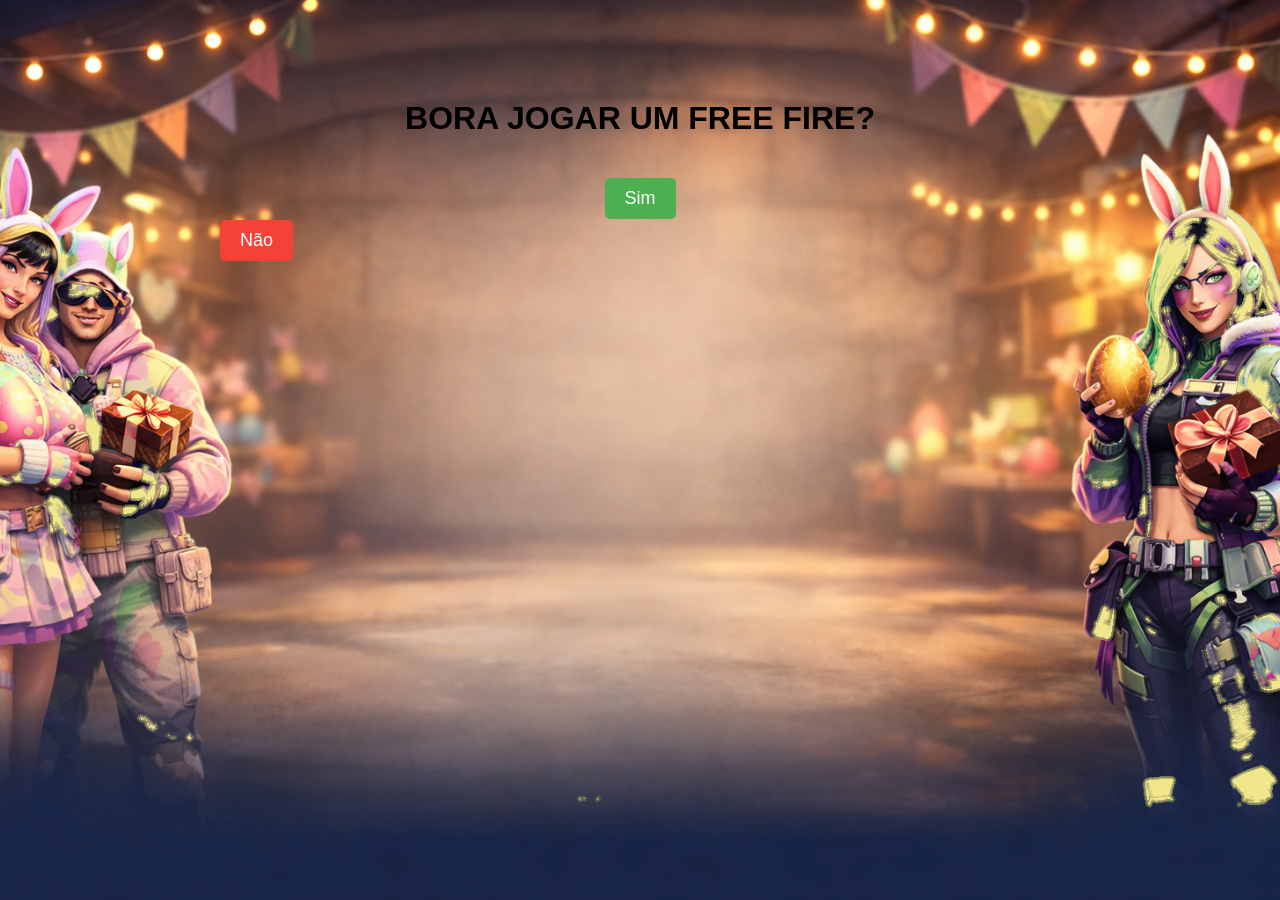
==== index.html @ 84215cf8 "ajustando site" ====
<!DOCTYPE html>
<html lang="pt-BR">
<head>
  <meta charset="UTF-8">
  <title>Botão Fugitivo</title>
  <link rel="stylesheet" href="style.css">
</head>
<body>
  <h1>BORA JOGAR UM FREE FIRE?</h1>
  <button id="sim" class="btn">Sim</button>
  <button id="nao" class="btn">Não</button>

  <script>
    const naoBtn = document.getElementById("nao");

    // posição inicial
    naoBtn.style.left = "200px";
    naoBtn.style.top = "200px";

    naoBtn.addEventListener("mouseover", () => {
      // largura e altura da janela
      const largura = window.innerWidth - naoBtn.offsetWidth;
      const altura = window.innerHeight - naoBtn.offsetHeight;

      // posição aleatória
      const novaEsquerda = Math.floor(Math.random() * largura);
      const novaTopo = Math.floor(Math.random() * altura);

      naoBtn.style.left = novaEsquerda + "px";
      naoBtn.style.top = novaTopo + "px";
    });
  </script>
</body>
</html>
---- style.css ----
@charset "UTF-8";

body {
      font-family: Arial, sans-serif;
      text-align: center;
      margin-top: 100px;
      background-image: url(freefire_easter_background_21x9_v3.jpg);
      background-size: cover;
      background-attachment: fixed;
      background-position: center center;
      background-repeat: no-repeat;
      background-color: #f0e68c; /* fallback para navegadores que não suportam a imagem de fundo */
    }

    .btn {
      padding: 10px 20px;
      font-size: 18px;
      margin: 20px;
      cursor: pointer;
      border: none;
      border-radius: 5px;
    }

    #sim {
      background-color: #4CAF50;
      color: white;
    }

    #nao {
      background-color: #f44336;
      color: white;
      position: absolute; /* necessário para mover */
      top: 50%; /* centraliza verticalmente */}
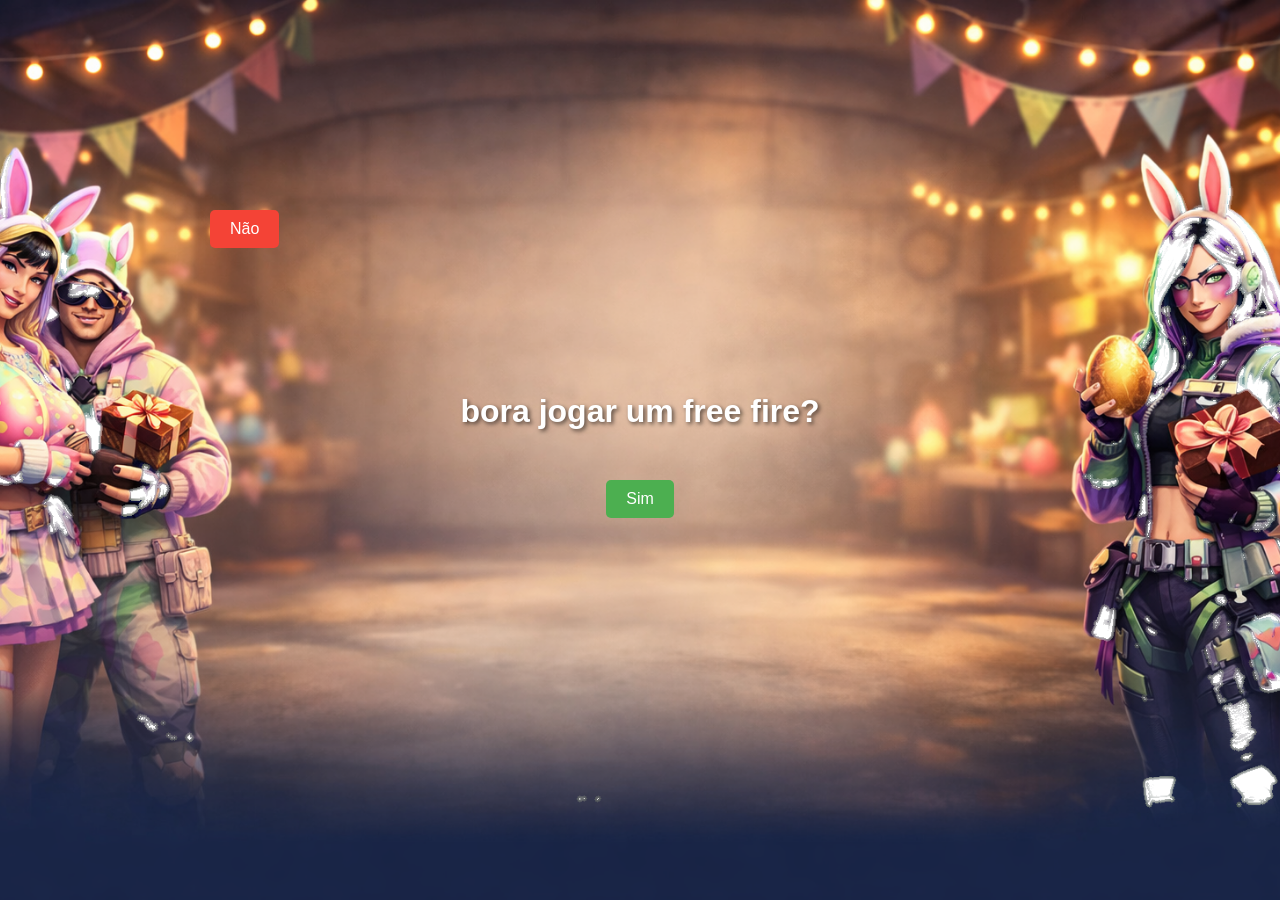
==== commit f8561f0c: "responsividade moba" ====
--- a/index.html
+++ b/index.html
@@ -2,33 +2,126 @@
 <html lang="pt-BR">
 <head>
   <meta charset="UTF-8">
-  <title>Botão Fugitivo</title>
-  <link rel="stylesheet" href="style.css">
+  <meta name="viewport" content="width=device-width, initial-scale=1.0">
+  <title>pega nunka?</title>
+  <style>
+    /* Configuração geral */
+    body {
+      margin: 0;
+      height: 100vh;
+      display: flex;
+      flex-direction: column;
+      justify-content: center;
+      align-items: center;
+      font-family: Arial, sans-serif;
+      background-size: cover;
+      background-position: center;
+      background-repeat: no-repeat;
+    }
+
+    /* Imagem padrão (PC) */
+    body {
+      background-image: url('imagem-pc.jpg'); /* coloque aqui sua imagem para desktop */
+    }
+
+    /* Imagem para mobile */
+    @media (max-width: 768px) {
+      body {
+        background-image: url('imagem-mobile.png'); /* coloque aqui sua imagem para mobile */
+      }
+    }
+
+    h1 {
+      color: #fff;
+      text-align: center;
+      font-size: 32px;
+      margin-bottom: 40px;
+      text-shadow: 2px 2px 4px rgba(0,0,0,0.6);
+    }
+
+    .btn {
+      padding: 10px 20px;
+      font-size: 16px;
+      margin: 10px;
+      cursor: pointer;
+      border: none;
+      border-radius: 5px;
+      display: inline-block;
+      width: auto;
+      max-width: 150px;
+      text-align: center;
+    }
+
+    #sim {
+      background-color: #4CAF50;
+      color: white;
+    }
+
+    #nao {
+      background-color: #f44336;
+      color: white;
+      position: absolute;
+    }
+
+    /* Responsividade dos botões */
+    @media (max-width: 768px) {
+      .btn {
+        font-size: 14px;
+        padding: 8px 16px;
+        max-width: 120px;
+      }
+      h1 {
+        font-size: 24px;
+      }
+    }
+
+    @media (max-width: 480px) {
+      .btn {
+        font-size: 12px;
+        padding: 6px 12px;
+        max-width: 100px;
+      }
+      h1 {
+        font-size: 20px;
+      }
+    }
+  </style>
 </head>
 <body>
-  <h1>BORA JOGAR UM FREE FIRE?</h1>
+  <h1>bora jogar um free fire?</h1>
   <button id="sim" class="btn">Sim</button>
   <button id="nao" class="btn">Não</button>
 
   <script>
     const naoBtn = document.getElementById("nao");
+    const simBtn = document.getElementById("sim");
 
-    // posição inicial
+    // posição inicial do "Não"
     naoBtn.style.left = "200px";
     naoBtn.style.top = "200px";
 
+    // botão fugitivo
     naoBtn.addEventListener("mouseover", () => {
-      // largura e altura da janela
       const largura = window.innerWidth - naoBtn.offsetWidth;
       const altura = window.innerHeight - naoBtn.offsetHeight;
 
-      // posição aleatória
       const novaEsquerda = Math.floor(Math.random() * largura);
       const novaTopo = Math.floor(Math.random() * altura);
 
       naoBtn.style.left = novaEsquerda + "px";
       naoBtn.style.top = novaTopo + "px";
     });
+
+    // botão "Sim" abre nova página
+    simBtn.addEventListener("click", () => {
+      window.location.href = "sim.html";
+    });
+
+    simBtn.addEventListener("click", () => {
+  window.location.href = "sim.html?play=true";
+});
+
   </script>
 </body>
 </html>
+
